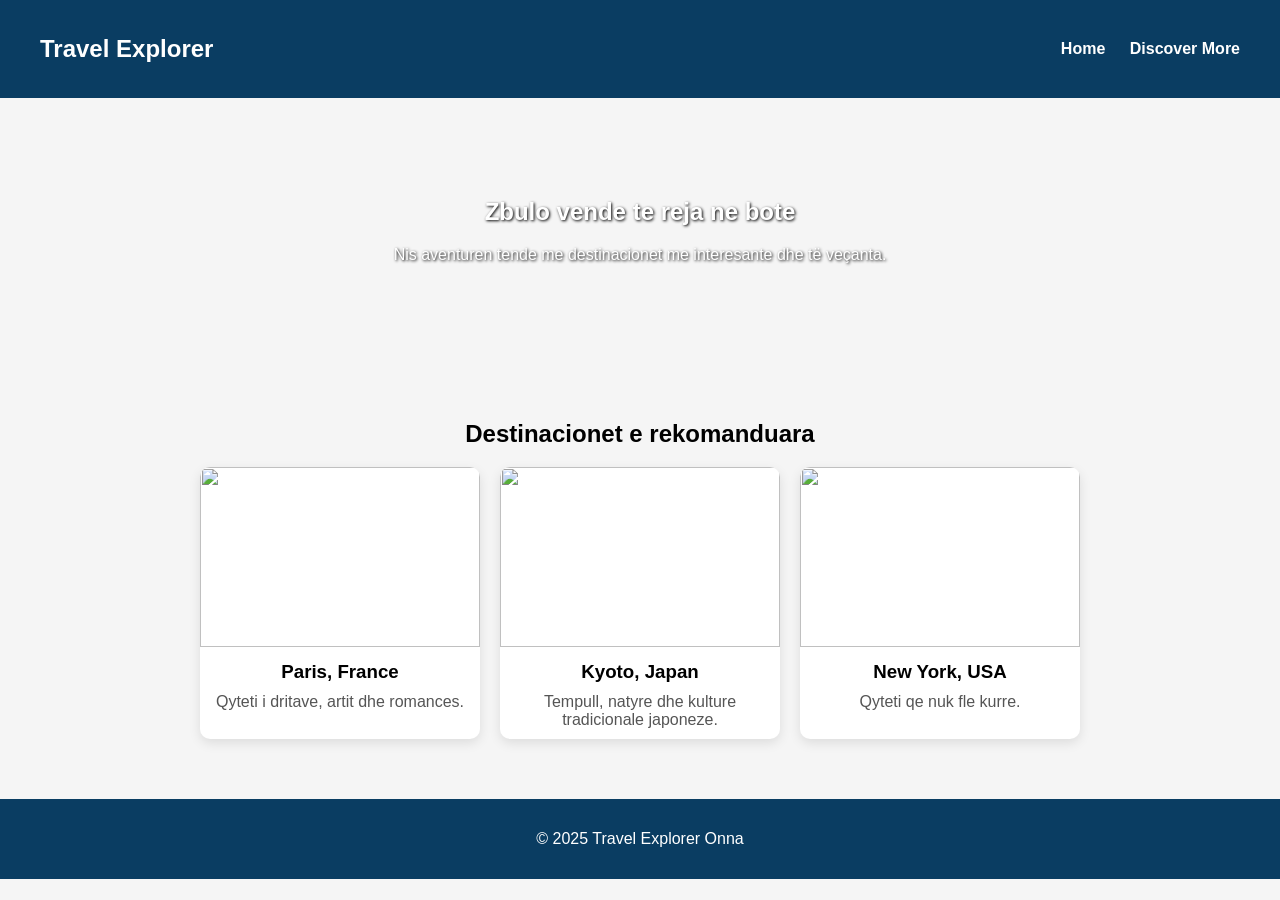
==== index.html @ ab6d2ab9 "Add files via upload" ====
<!DOCTYPE html>
<html lang="en">
<head>
    <meta charset="UTF-8">
    <meta name="viewport" content="width=device-width, initial-scale=1.0">
    <title>Travel Explorer</title>
    <link rel="stylesheet" href="styles.css">
</head>
<body>

<header>
    <h2>Travel Explorer</h2>
    <nav>
        <a href="index.html">Home</a>
        <a href="discover.html">Discover More</a>
    </nav>
</header>

<section class="hero">
    <h1>Zbulo vende te reja ne bote</h1>
    <p>Nis aventuren tende me destinacionet me interesante dhe të veçanta.</p>
</section>

<section class="destinations">
    <h2>Destinacionet e rekomanduara</h2>

    <div class="card-container">
        <div class="card">
            <img src="https://farm3.staticflickr.com/2837/11671912314_387e218b74_z.jpg" alt="">
            <h3>Paris, France</h3>
            <p>Qyteti i dritave, artit dhe romances.</p>
        </div>

        <div class="card">
            <img src="https://images.squarespace-cdn.com/content/v1/6170a7fb9cfbe613f5de8eb7/1a28150c-e38b-412c-ac86-9f25e7d17293/kyoto-header.jpg?format=1500w" alt="">
            <h3>Kyoto, Japan</h3>
            <p>Tempull, natyre dhe kulture tradicionale japoneze.</p>
        </div>

        <div class="card">
            <img src="https://images.pexels.com/photos/3375296/pexels-photo-3375296.jpeg?_gl=1*1sd09il*_ga*NzM2NDgzMjUzLjE3NjUxMjM4Njg.*_ga_8JE65Q40S6*czE3NjUxMjM4NjckbzEkZzEkdDE3NjUxMjM4NzckajUwJGwwJGgw" alt="">
            <h3>New York, USA</h3>
            <p>Qyteti qe nuk fle kurre.</p>
        </div>
    </div>
</section>

<footer>
    <p>© 2025 Travel Explorer Onna</p>
</footer>

</body>
</html>
---- styles.css ----
body {
    margin: 0;
    font-family: Arial, sans-serif;
    background: #f5f5f5;
}

/* HEADER */
header {
    display: flex;
    justify-content: space-between;
    align-items: center;
    padding: 15px 40px;
    background: #0a3d62;
    color: white;
}

header nav a {
    margin-left: 20px;
    color: white;
    text-decoration: none;
    font-weight: bold;
}

header nav a.active {
    text-decoration: underline;
}

/* HERO SECTION */
.hero {
    text-align: center;
    padding: 80px 20px;
    background: url("https://images.unsplash.com/photo-1507525428034-b723cf961d3e")
                center/cover no-repeat;
    color: white;
    text-shadow: 1px 1px 3px black;
}

/* DESTINATIONS */
.destinations {
    padding: 40px;
    text-align: center;
}

.card-container {
    display: flex;
    justify-content: center;
    gap: 20px;
    flex-wrap: wrap;
}

.card {
    width: 280px;
    background: white;
    border-radius: 10px;
    overflow: hidden;
    box-shadow: 0 4px 12px rgba(0,0,0,0.1);
}

.card img {
    width: 100%;
    height: 180px;
    object-fit: cover;
}

.card h3 {
    margin: 10px;
}

.card p {
    margin: 10px;
    color: #555;
}

/* INFO PAGE */
.info {
    padding: 40px;
    max-width: 700px;
    margin: auto;
}

/* FOOTER */
footer {
    text-align: center;
    padding: 15px;
    background: #0a3d62;
    color: white;
    margin-top: 20px;
}
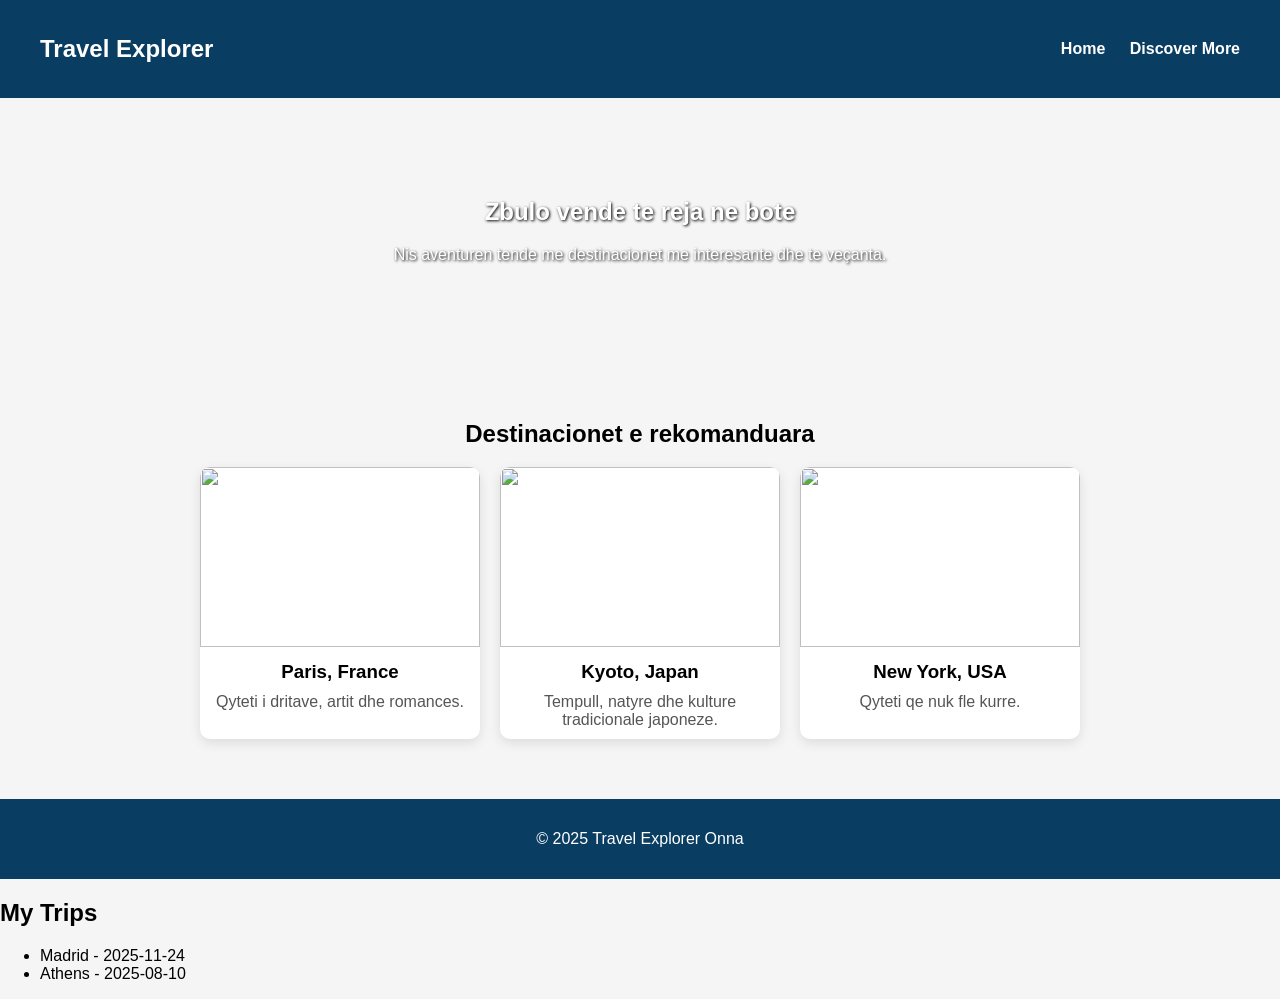
==== commit 6720794e: "Add files via upload" ====
--- a/index.html
+++ b/index.html
@@ -18,7 +18,7 @@
 
 <section class="hero">
     <h1>Zbulo vende te reja ne bote</h1>
-    <p>Nis aventuren tende me destinacionet me interesante dhe të veçanta.</p>
+    <p>Nis aventuren tende me destinacionet me interesante dhe te veçanta.</p>
 </section>
 
 <section class="destinations">
@@ -51,3 +51,10 @@
 
 </body>
 </html>
+
+<section class="trips">
+    <h2>My Trips</h2>
+    <ul id="tripList"></ul>
+</section>
+
+<script src="script.js"></script>
